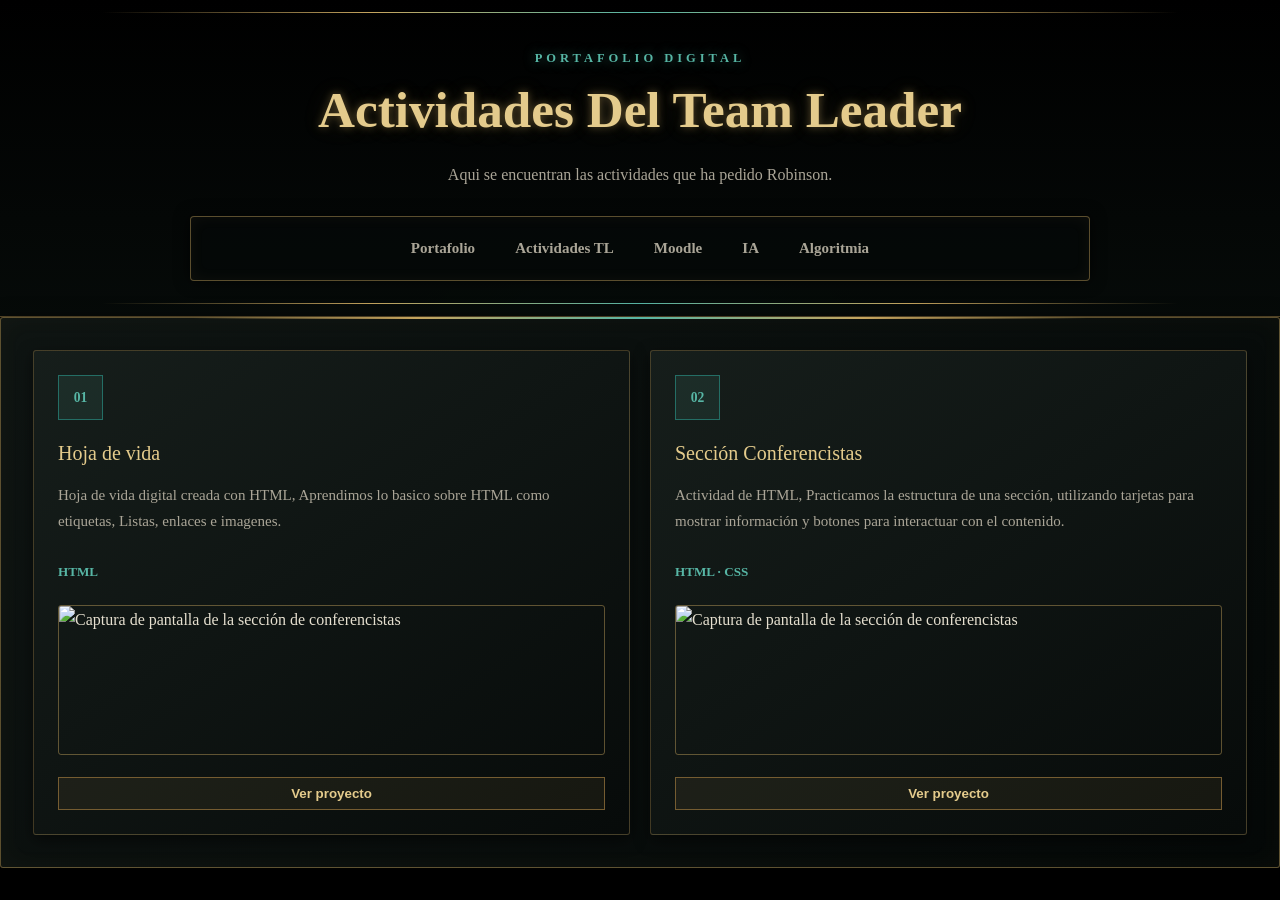
==== pages/Tl.html @ 91b0366b "Feat: Inicio de Portafolio" ====
<!DOCTYPE html>
<html lang="en">
<head>
    <meta charset="UTF-8">
    <meta name="viewport" content="width=device-width, initial-scale=1.0">
    <title>Document</title>
    <link rel="stylesheet" href="../css/style.css">
</head>
<body>
     <header class="encabezado" id="inicio">
        <div class="encabezado__contenido">
            <p class="etiqueta">PORTAFOLIO DIGITAL</p>
            <h1>Actividades Del Team Leader</h1>
            <p class="descripcion">
                Aqui se encuentran las actividades que ha pedido Robinson.
            </p>

            <!-- MENÚ DE NAVEGACIÓN -->
            <nav class="navegacion" aria-label="Navegación principal">
                <ul class="menu">
                    <li><a href="../index.html">Portafolio</a></li>
                    <li><a href="./Tl.html">Actividades TL</a></li>
                    <li><a href="./moodle.html">Moodle</a></li>
                    <li><a href="./IA.html">IA</a></li>
                    <li><a href="./algoritmia.html">Algoritmia</a></li>
                </ul>
            </nav>
        </div>
    </header>


    <section id="proyectos" class="seccion">
            <div class="portafolio">
                <article class="tarjeta">
                    <div class="tarjeta__icono" aria-hidden="true">01</div>
                    <h3>Hoja de vida</h3>
                    <p>
                        Hoja de vida digital creada con HTML, Aprendimos lo basico sobre HTML como etiquetas, Listas, enlaces e imagenes.
                    </p>
                    <p class="tecnologias">HTML</p>
                    <img src="./img/higher-quality-version-of-that-one-roland-image-i-keep-v0-zpfjkarz8pkd1.webp" alt="Captura de pantalla de la sección de conferencistas" class="tarjeta__imagen">
                    <button class="tarjeta__boton" onclick="window.location.href='./pages/Tl.html'">Ver proyecto</button>
                </article>

                <article class="tarjeta">
                    <div class="tarjeta__icono" aria-hidden="true">02</div>
                    <h3>Sección Conferencistas</h3>
                    <p>
                        Actividad de HTML, Practicamos la estructura de una sección, utilizando tarjetas para mostrar información y botones para interactuar con el contenido. 
                        
                    </p>
                    <p class="tecnologias">HTML · CSS</p>

                    <img src="./img/higher-quality-version-of-that-one-roland-image-i-keep-v0-zpfjkarz8pkd1.webp" alt="Captura de pantalla de la sección de conferencistas" class="tarjeta__imagen">
                    <button class="tarjeta__boton" onclick="window.location.href='./pages/Tl.html'">Ver proyecto</button>
                </article>
            </div>
        </section>
</body>
</html>
---- css/style.css ----
/* ========================================
   LIBRARY OF RUINA - PALETA DE COLORES
======================================== */

:root {
    --fondo: #080a09;
    --fondo-panel: rgba(9, 13, 12, 0.92);
    --fondo-tarjeta: rgba(17, 24, 22, 0.94);

    --dorado: #c5a45e;
    --dorado-claro: #e4cb8c;
    --dorado-oscuro: #755c31;

    --turquesa: #57b6a5;
    --turquesa-oscuro: #246e65;

    --texto: #e5dfcf;
    --texto-suave: #aaa597;
    --blanco: #f5f0df;

    --borde: rgba(197, 164, 94, 0.45);
    --sombra: rgba(0, 0, 0, 0.75);
}

/* ========================================
   CONFIGURACIÓN GENERAL
======================================== */

* {
    box-sizing: border-box;
}

html {
    scroll-behavior: smooth;
    scroll-padding-top: 30px;
}

body {
    position: relative;
    isolation: isolate;

    margin: 0;
    padding: 0;

    min-height: 100vh;

    background-color: var(--fondo);
    color: var(--texto);

    font-family: Georgia, 'Times New Roman', serif;
    line-height: 1.7;
}

/* Imagen de fondo + iluminación central */

body::before {
    content: "";
    position: fixed;
    inset: 0;

    z-index: -2;
    pointer-events: none;

    background:
        linear-gradient(
            rgba(0, 0, 0, 0.72),
            rgba(0, 0, 0, 0.78)
        ),
        radial-gradient(
            circle at center,
            rgba(35, 112, 99, 0.28) 0%,
            rgba(10, 25, 22, 0.12) 35%,
            transparent 65%
        ),
        url("./assets/library-ruina-fondo.png");

    background-position: center;
    background-size: cover;
    background-repeat: no-repeat;
}

/* Oscurecimiento de los exteriores */

body::after {
    content: "";
    position: fixed;
    inset: 0;

    z-index: -1;
    pointer-events: none;

    background:
        radial-gradient(
            ellipse at center,
            transparent 20%,
            rgba(0, 0, 0, 0.3) 60%,
            rgba(0, 0, 0, 0.94) 110%
        );

    box-shadow:
        inset 0 0 100px 30px rgba(0, 0, 0, 0.85);
}

a {
    color: var(--dorado-claro);
}

/* ========================================
   ENCABEZADO
======================================== */

.encabezado {
    position: relative;

    padding: 48px 20px 35px;

    background:
        linear-gradient(
            180deg,
            rgba(0, 0, 0, 0.88),
            rgba(8, 14, 12, 0.72)
        );

    border-bottom: 1px solid var(--borde);

    text-align: center;

    box-shadow:
        0 8px 30px rgba(0, 0, 0, 0.6);
}

.encabezado::before,
.encabezado::after {
    content: "";
    position: absolute;

    left: 8%;
    right: 8%;

    height: 1px;

    background: linear-gradient(
        90deg,
        transparent,
        var(--dorado),
        var(--turquesa),
        var(--dorado),
        transparent
    );
}

.encabezado::before {
    top: 12px;
}

.encabezado::after {
    bottom: 12px;
}

.encabezado__contenido {
    max-width: 1050px;
    margin: 0 auto;
}

.etiqueta {
    margin: 0 0 10px;

    color: var(--turquesa);

    font-size: 0.78rem;
    font-weight: bold;
    letter-spacing: 4px;
    text-transform: uppercase;

    text-shadow: 0 0 12px rgba(87, 182, 165, 0.55);
}

h1 {
    margin: 0;

    color: var(--dorado-claro);

    font-size: clamp(2rem, 5vw, 3.2rem);
    line-height: 1.2;

    text-shadow:
        0 0 8px rgba(197, 164, 94, 0.45),
        0 0 25px rgba(197, 164, 94, 0.15);
}

.descripcion {
    max-width: 720px;

    margin: 20px auto 28px;

    color: var(--texto-suave);
    font-size: 1rem;
}

/* ========================================
   MENÚ DE NAVEGACIÓN
======================================== */

.navegacion {
    max-width: 900px;

    margin: 0 auto;
    padding: 10px;

    background: rgba(5, 9, 8, 0.88);

    border: 1px solid var(--borde);
    border-radius: 4px;

    box-shadow:
        0 0 15px rgba(0, 0, 0, 0.7),
        inset 0 0 15px rgba(197, 164, 94, 0.06);
}

.menu {
    display: flex;
    flex-wrap: wrap;

    justify-content: center;
    align-items: center;

    gap: 8px;

    margin: 0;
    padding: 0;

    list-style: none;
}

.menu a {
    position: relative;

    display: block;

    padding: 9px 16px;

    color: var(--texto-suave);

    font-size: 0.94rem;
    font-weight: bold;

    text-decoration: none;

    transition: 0.3s ease;
}

.menu a::after {
    content: "";

    position: absolute;

    bottom: 3px;
    left: 50%;

    width: 0;
    height: 1px;

    background: var(--turquesa);

    transition: 0.3s ease;
    transform: translateX(-50%);
}

.menu a:hover,
.menu a:focus-visible {
    color: var(--dorado-claro);

    background: rgba(197, 164, 94, 0.08);

    text-shadow: 0 0 10px rgba(197, 164, 94, 0.4);

    outline: none;
}

.menu a:hover::after,
.menu a:focus-visible::after {
    width: 65%;
}

/* ========================================
   CONTENIDO PRINCIPAL
======================================== */

main {
    width: min(1100px, 100%);

    margin: 45px auto;
    padding: 0 20px;
}

/* ========================================
   SECCIONES
======================================== */

.seccion {
    position: relative;

    margin-bottom: 30px;
    padding: 32px;

    background:
        linear-gradient(
            135deg,
            rgba(15, 21, 19, 0.96),
            rgba(5, 9, 8, 0.95)
        );

    border: 1px solid var(--borde);
    border-radius: 3px;

    box-shadow:
        0 8px 25px var(--sombra),
        inset 0 0 25px rgba(197, 164, 94, 0.035);

    scroll-margin-top: 25px;

    transition:
        border-color 0.3s ease,
        box-shadow 0.3s ease;
}

/* Decoración superior */

.seccion::before {
    content: "";

    position: absolute;

    top: -1px;
    left: 15%;
    right: 15%;

    height: 2px;

    background: linear-gradient(
        90deg,
        transparent,
        var(--dorado),
        var(--turquesa),
        var(--dorado),
        transparent
    );
}

.seccion:hover {
    border-color: rgba(197, 164, 94, 0.75);

    box-shadow:
        0 8px 30px rgba(0, 0, 0, 0.8),
        0 0 18px rgba(87, 182, 165, 0.08),
        inset 0 0 25px rgba(197, 164, 94, 0.05);
}

.seccion h2 {
    margin: 0 0 22px;

    color: var(--dorado-claro);

    font-size: 1.7rem;
    font-weight: normal;

    text-align: center;

    text-shadow:
        0 0 12px rgba(197, 164, 94, 0.25);
}

.seccion p {
    color: var(--texto-suave);
}

/* ========================================
   LISTAS Y CONOCIMIENTOS
======================================== */

.lista-conocimientos,
.contacto__lista {
    padding-left: 22px;

    color: var(--texto-suave);
}

.lista-conocimientos li,
.contacto__lista li {
    margin-bottom: 12px;
}

.lista-conocimientos li::marker,
.contacto__lista li::marker {
    color: var(--dorado);
}

.lista-conocimientos span {
    color: var(--turquesa);
    font-weight: bold;
}

.contacto__lista a {
    color: var(--turquesa);

    text-decoration: none;

    transition: 0.3s ease;
}

.contacto__lista a:hover {
    color: var(--dorado-claro);
    text-shadow: 0 0 10px rgba(197, 164, 94, 0.4);
}

/* ========================================
   TARJETAS DE PROYECTOS
======================================== */

.portafolio {
    display: grid;

    grid-template-columns:
        repeat(auto-fit, minmax(min(100%, 230px), 1fr));

    gap: 20px;
}

.tarjeta {
    position: relative;

    display: flex;
    flex-direction: column;

    min-height: 250px;

    padding: 24px;

    background:
        linear-gradient(
            145deg,
            rgba(23, 31, 28, 0.96),
            rgba(7, 11, 10, 0.98)
        );

    border: 1px solid rgba(197, 164, 94, 0.3);
    border-radius: 3px;

    box-shadow:
        0 5px 15px rgba(0, 0, 0, 0.5);

    transition:
        transform 0.3s ease,
        border-color 0.3s ease,
        box-shadow 0.3s ease;
}

.tarjeta:hover {
    transform: translateY(-5px);

    border-color: var(--turquesa);

    box-shadow:
        0 10px 25px rgba(0, 0, 0, 0.65),
        0 0 15px rgba(87, 182, 165, 0.12);
}

.tarjeta__icono {
    display: grid;

    width: 45px;
    height: 45px;

    place-items: center;

    background: rgba(87, 182, 165, 0.1);

    border: 1px solid var(--turquesa-oscuro);

    color: var(--turquesa);

    font-size: 0.85rem;
    font-weight: bold;
}

.tarjeta h3 {
    margin: 16px 0 8px;

    color: var(--dorado-claro);

    font-size: 1.25rem;
    font-weight: normal;
}

.tarjeta p {
    margin: 5px 0 12px;

    color: var(--texto-suave);

    font-size: 0.94rem;
}

.tarjeta .tecnologias {
    margin-top: auto;
    padding-top: 14px;

    color: var(--turquesa);

    font-size: 0.82rem;
    font-weight: bold;
}

.tarjeta__boton{
    display: inline-block;

    margin-top: 12px;
    padding: 8px 16px;

    background: rgba(197, 164, 94, 0.08);

    border: 1px solid var(--dorado-oscuro);

    color: var(--dorado-claro);

    font-weight: bold;
    text-decoration: none;

    transition: 0.3s ease;

}

.tarjeta__boton:hover {
    background: var(--dorado-oscuro);
    color: white;
}

.tarjeta__imagen {
    width: 100%;
    height: 150px;

    object-fit: cover;
    object-position: center;

    border: 1px solid var(--borde);
    border-radius: 3px;

    margin: 10px 0;
}
/* ========================================
   PIE DE PÁGINA
======================================== */

.pie-pagina {
    position: relative;

    margin-top: 45px;
    padding: 35px 20px;

    background: rgba(4, 7, 6, 0.96);

    border-top: 1px solid var(--borde);

    color: var(--texto-suave);

    text-align: center;
}

.pie-pagina::before {
    content: "";

    position: absolute;

    top: 0;
    left: 20%;
    right: 20%;

    height: 1px;

    background: linear-gradient(
        90deg,
        transparent,
        var(--dorado),
        transparent
    );
}

.pie-pagina p {
    margin: 0 0 15px;
}

.volver {
    display: inline-block;

    padding: 10px 20px;

    background: rgba(197, 164, 94, 0.08);

    border: 1px solid var(--dorado-oscuro);

    color: var(--dorado-claro);

    font-weight: bold;
    text-decoration: none;

    transition: 0.3s ease;
}

.volver:hover,
.volver:focus-visible {
    background: var(--dorado-oscuro);

    color: var(--blanco);

    box-shadow:
        0 0 15px rgba(197, 164, 94, 0.25);

    outline: none;
}

/* ========================================
   DETALLES DE SELECCIÓN
======================================== */

::selection {
    background: var(--turquesa-oscuro);
    color: var(--blanco);
}

::-webkit-scrollbar {
    width: 9px;
}

::-webkit-scrollbar-track {
    background: #050706;
}

::-webkit-scrollbar-thumb {
    background: var(--dorado-oscuro);
    border-radius: 2px;
}

::-webkit-scrollbar-thumb:hover {
    background: var(--dorado);
}

/* ========================================
   DISEÑO PARA CELULARES
======================================== */

@media (max-width: 600px) {

    .encabezado {
        padding: 35px 14px 28px;
    }

    .descripcion {
        font-size: 0.95rem;
    }

    .navegacion {
        padding: 7px;
    }

    .menu {
        gap: 4px;
    }

    .menu a {
        padding: 8px 10px;
        font-size: 0.86rem;
    }

    main {
        margin: 25px auto;
        padding: 0 12px;
    }

    .seccion {
        padding: 24px 18px;
    }

    .seccion h2 {
        font-size: 1.4rem;
    }

    .tarjeta {
        min-height: 220px;
    }

    body::before {
        background-position: center;
    }
}

/* ========================================
   ACCESIBILIDAD
======================================== */

@media (prefers-reduced-motion: reduce) {

    html {
        scroll-behavior: auto;
    }

    *,
    *::before,
    *::after {
        transition-duration: 0.01ms !important;
        animation-duration: 0.01ms !important;
    }
}
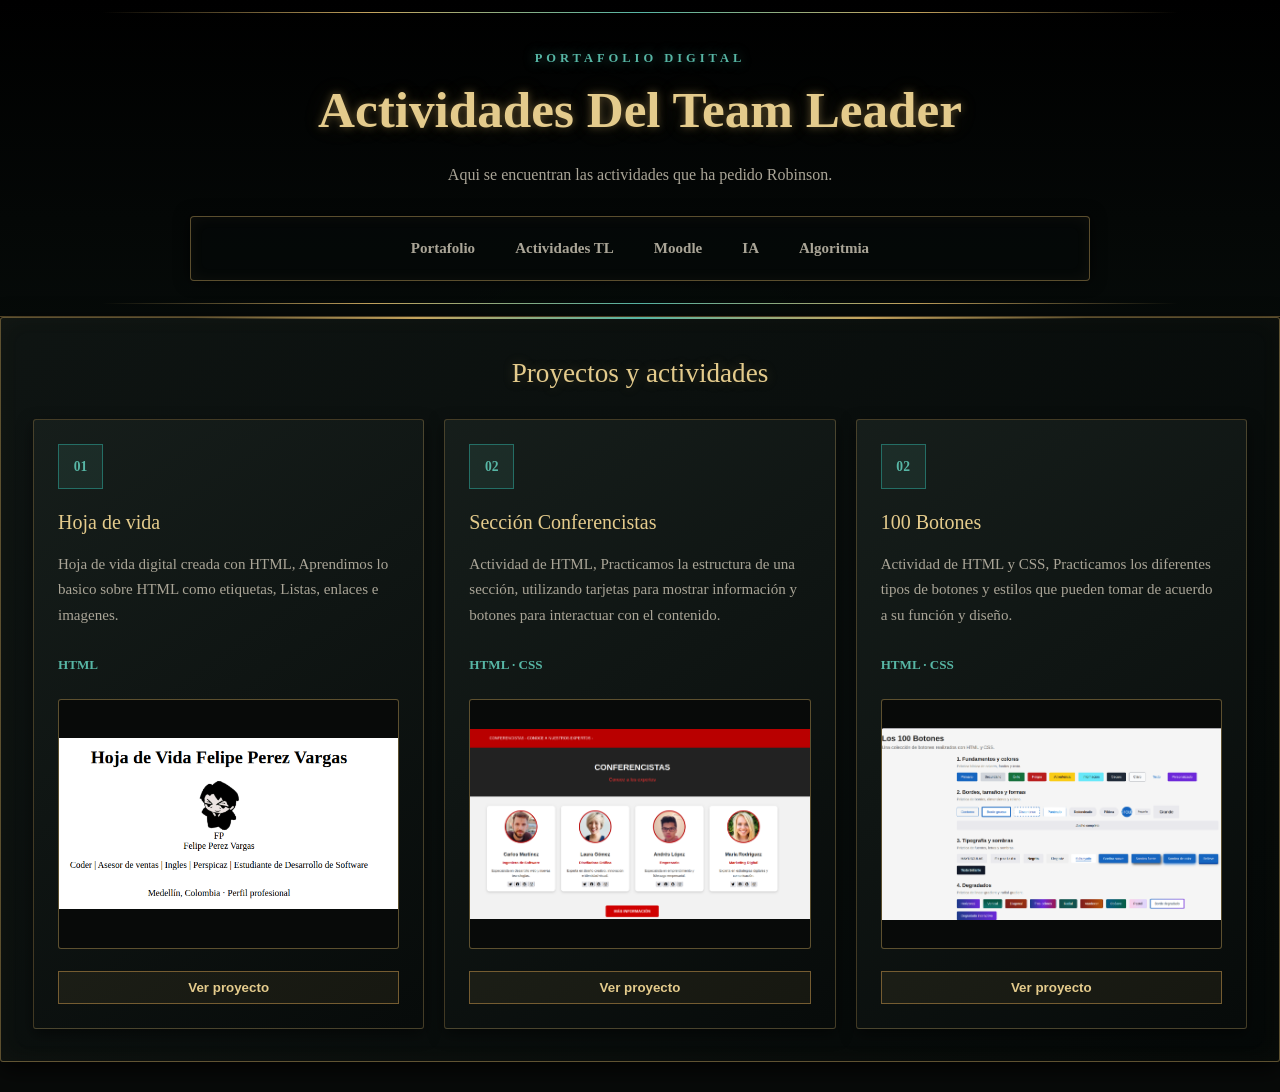
==== commit 11ae997d: "feat(paginas): Actividad TL" ====
--- a/pages/Tl.html
+++ b/pages/Tl.html
@@ -30,6 +30,7 @@
 
 
     <section id="proyectos" class="seccion">
+            <h2>Proyectos y actividades</h2>
             <div class="portafolio">
                 <article class="tarjeta">
                     <div class="tarjeta__icono" aria-hidden="true">01</div>
@@ -38,8 +39,8 @@
                         Hoja de vida digital creada con HTML, Aprendimos lo basico sobre HTML como etiquetas, Listas, enlaces e imagenes.
                     </p>
                     <p class="tecnologias">HTML</p>
-                    <img src="./img/higher-quality-version-of-that-one-roland-image-i-keep-v0-zpfjkarz8pkd1.webp" alt="Captura de pantalla de la sección de conferencistas" class="tarjeta__imagen">
-                    <button class="tarjeta__boton" onclick="window.location.href='./pages/Tl.html'">Ver proyecto</button>
+                    <img src="../img/hojavida.png" alt="Captura de pantalla del proyecto Hoja de vida" class="tarjeta__imagen">
+                    <button class="tarjeta__boton"  onclick="window.location.href= 'https://eclipsest.github.io/Portafolio-'">Ver proyecto</button>
                 </article>
 
                 <article class="tarjeta">
@@ -51,8 +52,21 @@
                     </p>
                     <p class="tecnologias">HTML · CSS</p>
 
-                    <img src="./img/higher-quality-version-of-that-one-roland-image-i-keep-v0-zpfjkarz8pkd1.webp" alt="Captura de pantalla de la sección de conferencistas" class="tarjeta__imagen">
-                    <button class="tarjeta__boton" onclick="window.location.href='./pages/Tl.html'">Ver proyecto</button>
+                    <img src="../img/conferencia.png" alt="Captura de pantalla de la sección de conferencistas" class="tarjeta__imagen">
+                    <button class="tarjeta__boton" onclick="window.location.href='https://eclipsest.github.io/Portfolio/'">Ver proyecto</button>
+                </article>
+
+                <article class="tarjeta">
+                    <div class="tarjeta__icono" aria-hidden="true">02</div>
+                    <h3>100 Botones</h3>
+                    <p>
+                       Actividad de HTML y CSS, Practicamos los diferentes tipos de botones y estilos que pueden tomar de acuerdo a su función y diseño.
+                        
+                    </p>
+                    <p class="tecnologias">HTML · CSS</p>
+
+                    <img src="../img/botones.png" alt="Captura de pantalla de la sección de botones" class="tarjeta__imagen">
+                    <button class="tarjeta__boton" onclick="window.location.href='https://eclipsest.github.io/Botones/'">Ver proyecto</button>
                 </article>
             </div>
         </section>
--- a/css/style.css
+++ b/css/style.css
@@ -537,10 +537,11 @@
 
 .tarjeta__imagen {
     width: 100%;
-    height: 150px;
-
-    object-fit: cover;
+    height: 250px;
+
+    object-fit: contain;
     object-position: center;
+    background-color: var(--fondo);
 
     border: 1px solid var(--borde);
     border-radius: 3px;
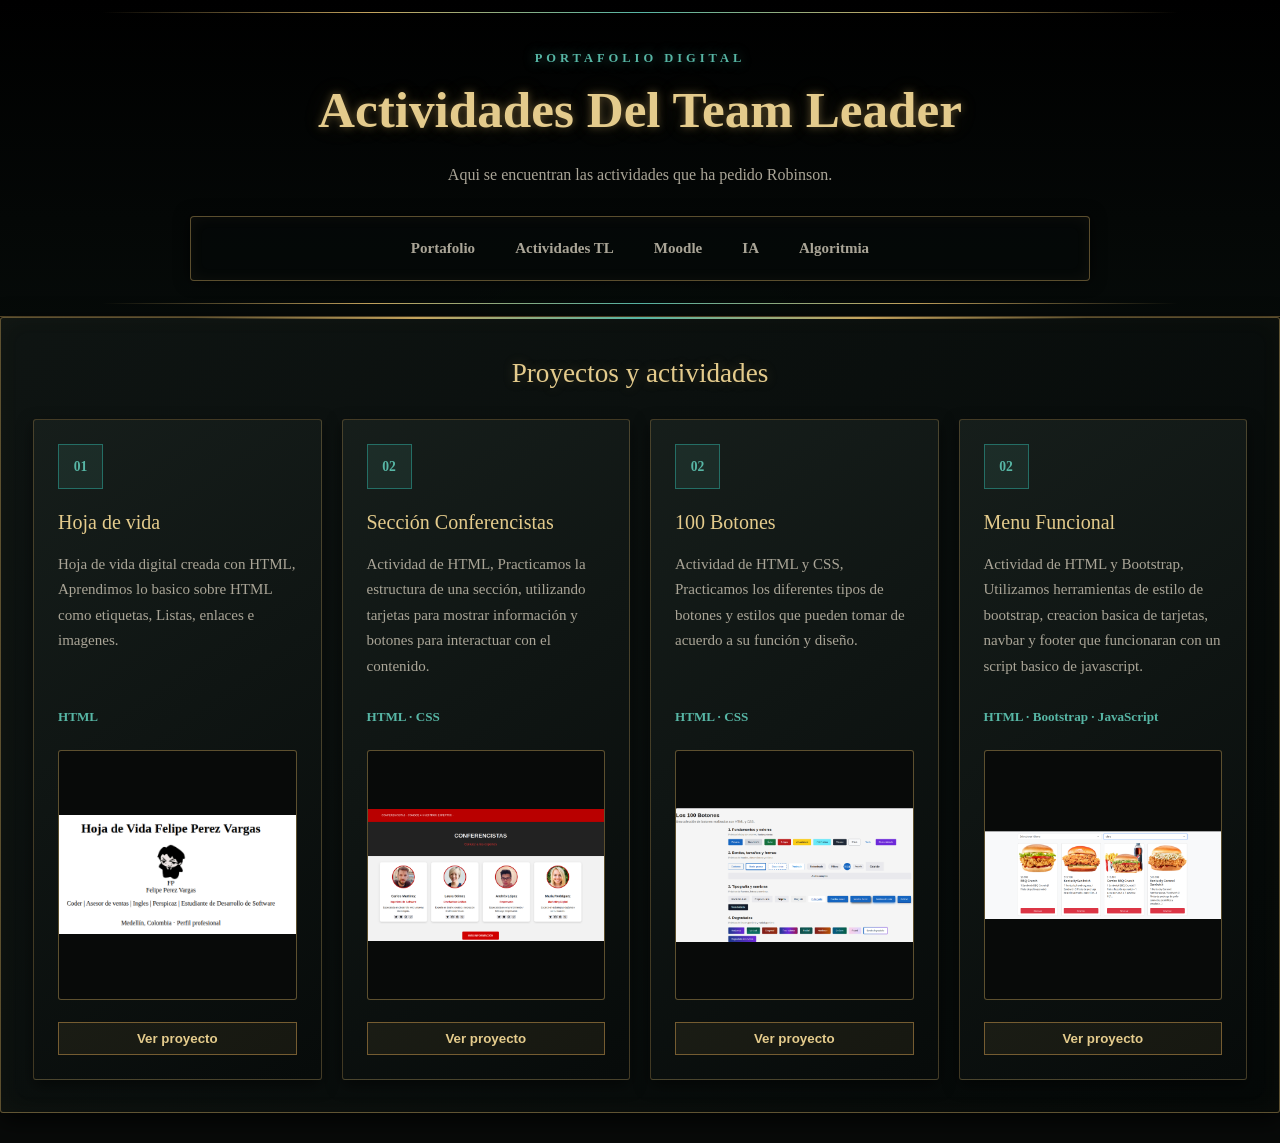
==== commit 06f0c3bc: "Feat: Moodle" ====
--- a/pages/Tl.html
+++ b/pages/Tl.html
@@ -3,7 +3,7 @@
 <head>
     <meta charset="UTF-8">
     <meta name="viewport" content="width=device-width, initial-scale=1.0">
-    <title>Document</title>
+    <title>Actividades TL</title>
     <link rel="stylesheet" href="../css/style.css">
 </head>
 <body>
@@ -68,6 +68,19 @@
                     <img src="../img/botones.png" alt="Captura de pantalla de la sección de botones" class="tarjeta__imagen">
                     <button class="tarjeta__boton" onclick="window.location.href='https://eclipsest.github.io/Botones/'">Ver proyecto</button>
                 </article>
+
+                <article class="tarjeta">
+                    <div class="tarjeta__icono" aria-hidden="true">02</div>
+                    <h3>Menu Funcional</h3>
+                    <p>
+                       Actividad de HTML y Bootstrap, Utilizamos herramientas de estilo de bootstrap, creacion basica de tarjetas, navbar y footer que funcionaran con un script basico de javascript. 
+                        
+                    </p>
+                    <p class="tecnologias">HTML · Bootstrap · JavaScript</p>
+
+                    <img src="../img/menu.png" alt="Captura de pantalla de la sección de menu" class="tarjeta__imagen">
+                    <button class="tarjeta__boton" onclick="window.location.href='https://eclipsest.github.io/Menu-Bootstrap/'">Ver proyecto</button>
+                </article>
             </div>
         </section>
 </body>
